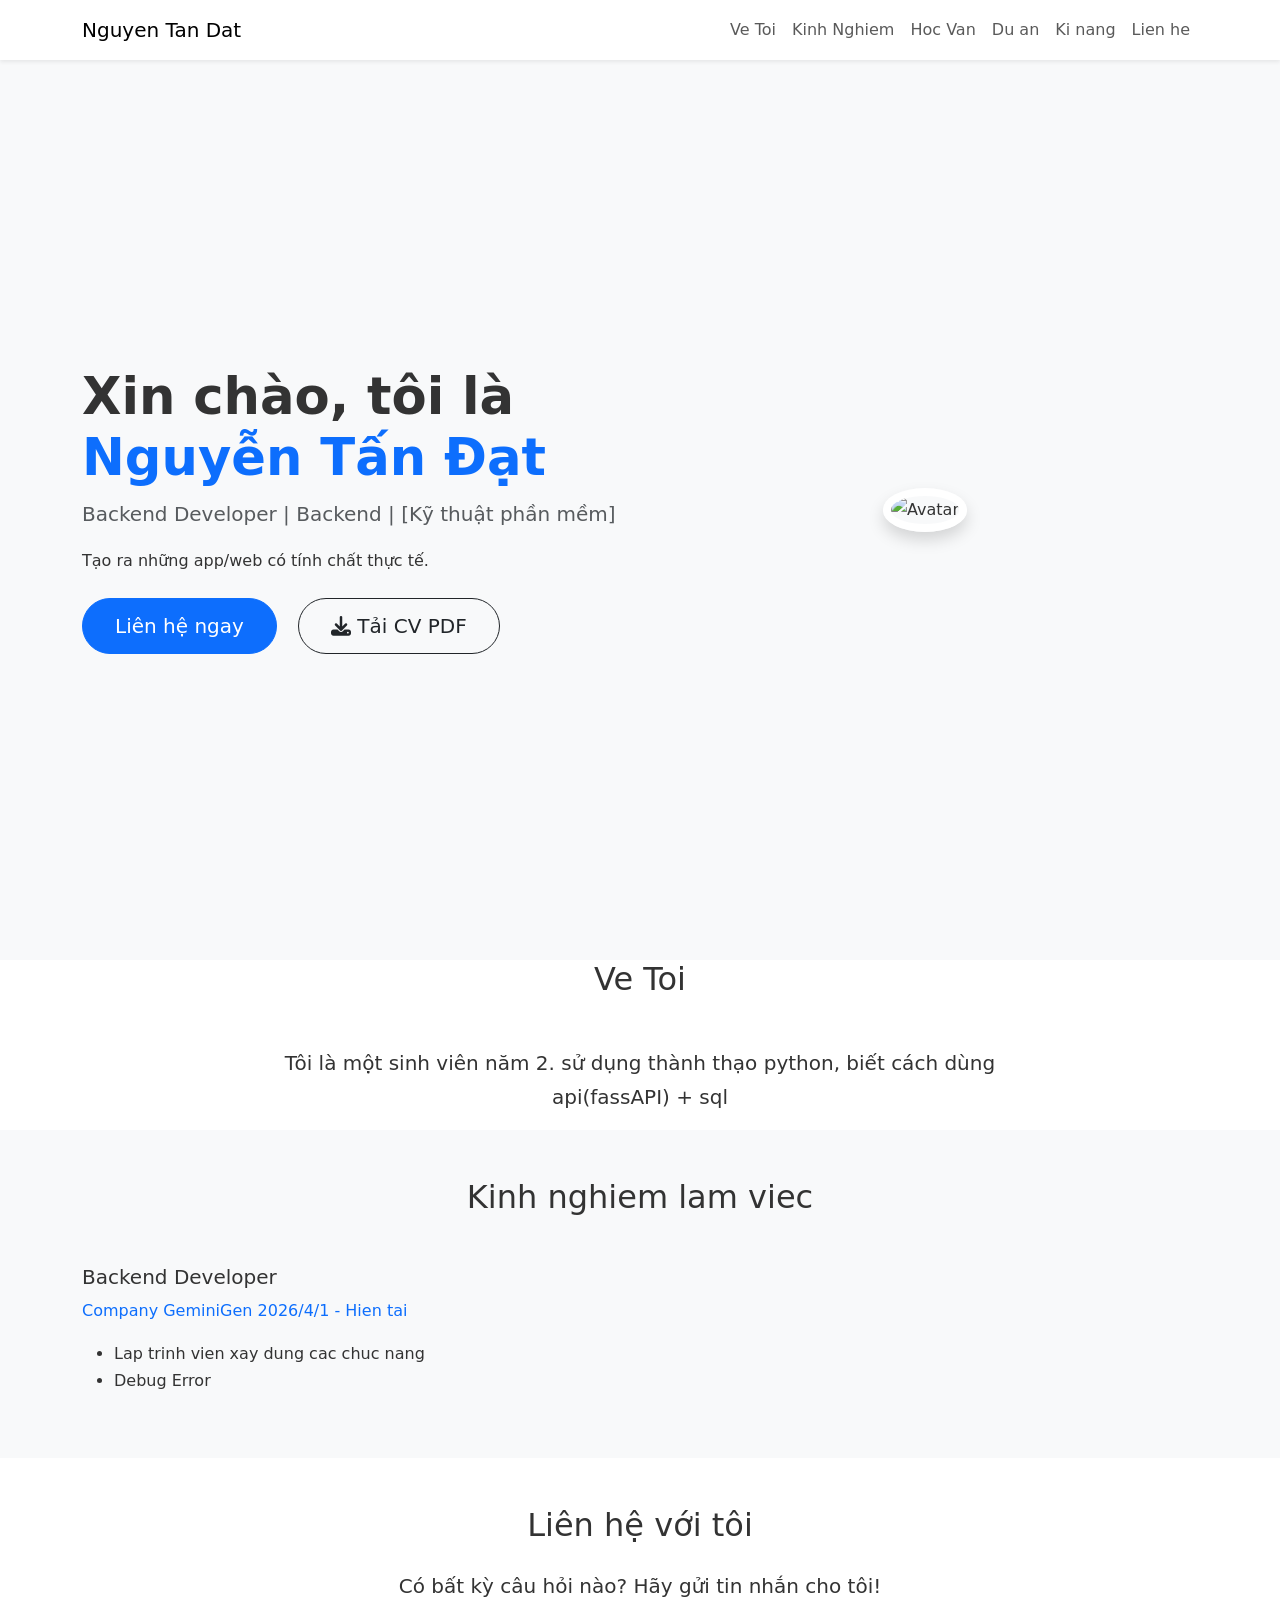
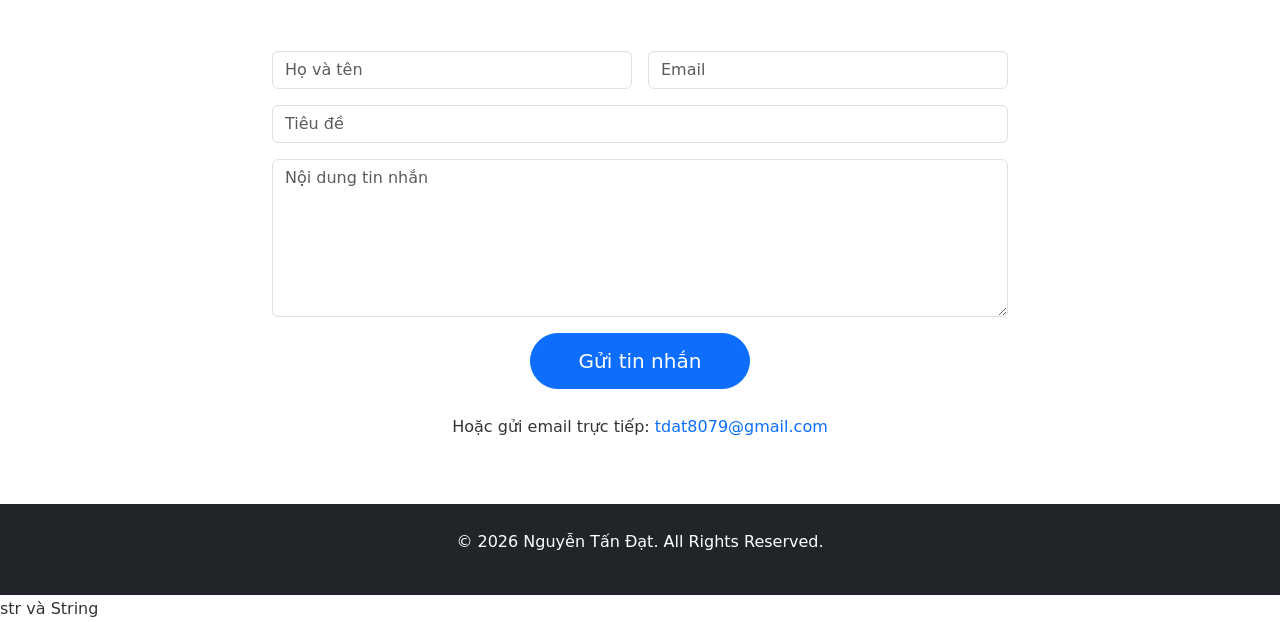
==== session_02_bootstrap/projects/portfolio_bootstrap/index.html @ 0458cf0b "[INIT] Initial commit - Project setup" ====
<!DOCTYPE html>
<html lang="en">
<head>
    <meta charset="UTF-8">
    <meta name="viewport" content="width=device-width, initial-scale=1.0">
    <title>CV- Bootstrap</title>
    <link href="https://cdn.jsdelivr.net/npm/bootstrap@5.3.0/dist/css/bootstrap.min.css"  rel="stylesheet">
    <link rel="stylesheet" href="https://cdnjs.cloudflare.com/ajax/libs/font-awesome/6.6.0/css/all.min.css">
    <link rel="stylesheet" href="css/custom_theme.css"></head>
<body>
    <!-- navbar -->
     <nav class = "navbar navbar-expand-lg navbar-light bg-white shadow-sm sticky-top">
        <div class = "container">
            <a class = "navbar-brand fm-bold"  href="#">Nguyen Tan Dat</a>
            <button class = "navbar-toggler " type = "button" data-bs-toggle = "collapse" data-bs-target = "#navbarNav">
                <span class = "navbar-toggler-icon"></span>
            </button>
            <div class = "collapse navbar-collapse" id = "navbarNav">
                <ul class = "navbar-nav ms-auto">
                    <li class = "nav-item"></li> <a class = "nav-link" href="#About">Ve Toi</a>
                    <li class = "nav-item"></li> <a class = "nav-link" href="#Experience">Kinh Nghiem</a>
                    <li class = "nav-item"></li> <a class = "nav-link" href="#Education">Hoc Van</a>
                    <li class = "nav-item"></li> <a class = "nav-link" href="#Projects">Du an</a>
                    <li class = "nav-item"></li> <a class = "nav-link" href="#Skills">Ki nang</a>
                    <li class = "nav-item"></li> <a class = "nav-link" href="#Contact">Lien he</a>
                </ul>
            </div>
        </div>
     </nav>

     <!-- Hero Section -->
      <section class = "hero bg-light py-5">
        <div class="container">
            <div class="row align-items-center">
                <div class="col-lg-6">
                    <h1 class="display-4 fw-bold">Xin chào, tôi là <span class="text-primary">Nguyễn Tấn Đạt</span></h1>
                    <p class="lead text-muted">Backend Developer | Backend | [Kỹ thuật phần mềm]</p>
                    <p class="mb-4">Tạo ra những app/web có tính chất thực tế.</p>
                    <a href="#Contact" class="btn btn-primary btn-lg me-3">Liên hệ ngay</a>
                    <a href="https://drive.google.com/..." target="_blank" class="btn btn-outline-dark btn-lg">
                        <i class="fas fa-download"></i> Tải CV PDF
                    </a>
                </div>
                <div class="col-lg-6 text-center mt-4 mt-lg-0">
                    <img src="avartar/Messi.jpg" alt="Avatar" class="img-fluid rounded-circle shadow" style="max-width: 320px; border: 8px solid white;">
                </div>
            </div>
        </div>
      </section>


  <!-- About -->
   <section>
        <div class = "container">
            <h2 class = "text-center mb-5">Ve Toi</h2>
            <div class = "row">
                <div class = "col-lg-8 mx-auto">
                    <p class = "lead text-center">
                        Tôi là một sinh viên năm 2.  sử dụng thành thạo python, biết cách dùng api(fassAPI) + sql
                    </p>
                </div>
            </div>
        </div>
   </section>

   <!-- Experience -->
    <section id = "#Experience" class = "bg-light py-5">
        <div class = "container">
            <h2 class = "text-center mb-5"> Kinh nghiem lam viec</h2>
            <div class = "row g-4">
                <div class = "col-md-6">
                    <div class = "card-body">
                        <h5>Backend Developer</h5>
                        <p class = "text-primary"> Company GeminiGen 2026/4/1 - Hien tai </p>
                        <ul>
                            <li>Lap trinh vien xay dung cac chuc nang </li>
                            <li>Debug Error</li>
                        </ul>
                    </div>
                </div>  
            </div>
        </div>
    </section>

    <!-- Contact (giống phong cách kaylapadilla) -->
    <section id="contact" class="py-5">
        <div class="container">
            <div class="row justify-content-center">
                <div class="col-lg-8">
                    <h2 class="text-center mb-4">Liên hệ với tôi</h2>
                    <p class="text-center lead mb-5">Có bất kỳ câu hỏi nào? Hãy gửi tin nhắn cho tôi!</p>
                    
                    <form action="https://formspree.io/f/your-form-id" method="POST">
                        <div class="row g-3">
                            <div class="col-md-6">
                                <input type="text" class="form-control" name="name" placeholder="Họ và tên" required>
                            </div>
                            <div class="col-md-6">
                                <input type="email" class="form-control" name="email" placeholder="Email" required>
                            </div>
                            <div class="col-12">
                                <input type="text" class="form-control" name="subject" placeholder="Tiêu đề">
                            </div>
                            <div class="col-12">
                                <textarea class="form-control" name="message" rows="6" placeholder="Nội dung tin nhắn" required></textarea>
                            </div>
                            <div class="col-12 text-center">
                                <button type="submit" class="btn btn-primary btn-lg px-5">Gửi tin nhắn</button>
                            </div>
                        </div>
                    </form>

                    <div class="text-center mt-4">
                        <p>Hoặc gửi email trực tiếp: <a href="mailto:tdat8079@gmail.com" class="text-decoration-none">tdat8079@gmail.com</a></p>
                    </div>
                </div>
            </div>
        </div>
    </section>
    <!-- Footer -->
    <footer class="bg-dark text-white py-4">
        <div class="container text-center">
            <p>&copy; 2026 Nguyễn Tấn Đạt. All Rights Reserved.</p>
        </div>
    </footer>

    <!-- Bootstrap JS Bundle (chỉ cần cho responsive navbar, không ảnh hưởng logic) -->
    <script src="https://cdn.jsdelivr.net/npm/bootstrap@5.3.3/dist/js/bootstrap.bundle.min.js"></script>
</body>
</html>


str và String
---- session_02_bootstrap/projects/portfolio_bootstrap/css/custom_theme.css ----
body {
    font-family: 'Segoe UI', system-ui, sans-serif;
    line-height: 1.7;
    color: #333;
}

.navbar {
    transition: all 0.3s;
}

.hero {
    min-height: 100vh;
    display: flex;
    align-items: center;
}

.hero h1 {
    font-size: 3.2rem;
}

.card {
    transition: transform 0.3s, box-shadow 0.3s;
}

.card:hover {
    transform: translateY(-8px);
    box-shadow: 0 15px 30px rgba(0,0,0,0.1) !important;
}

section {
    scroll-margin-top: 80px;
}

.btn {
    border-radius: 50px;
    padding: 12px 32px;
}

/* Responsive */
@media (max-width: 768px) {
    .hero h1 {
        font-size: 2.5rem;
    }
}
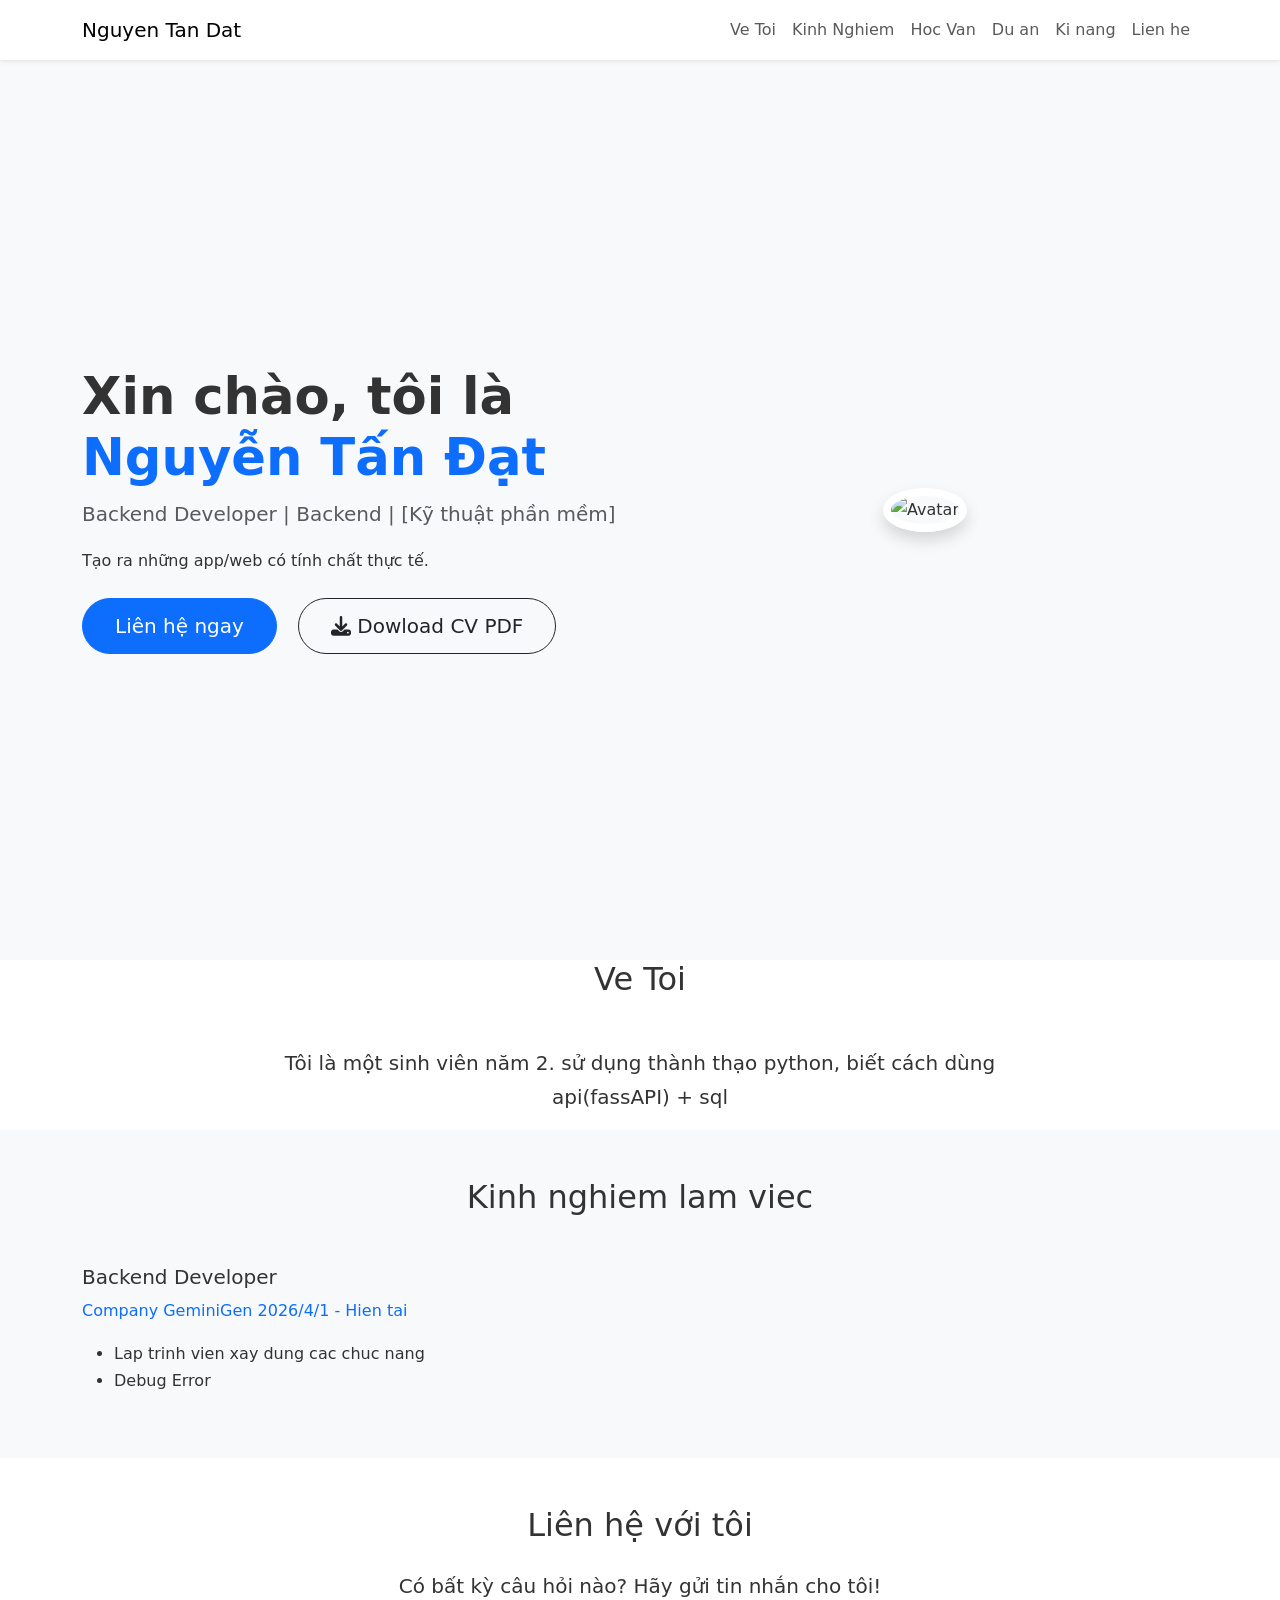
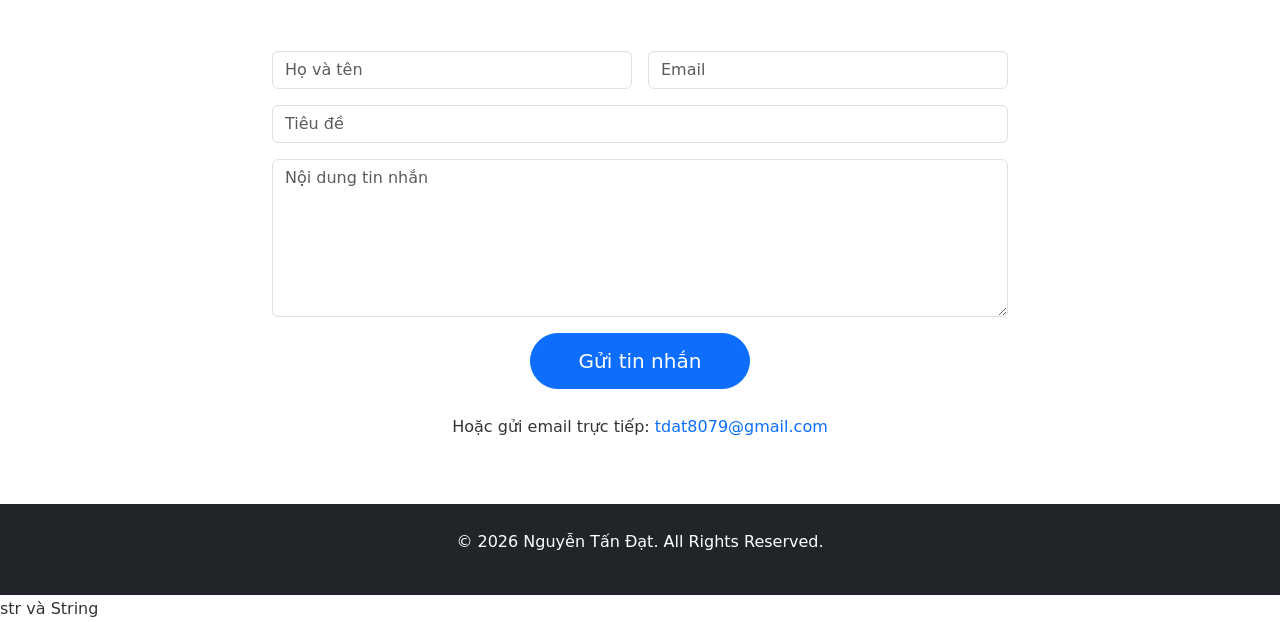
==== commit e2d753f8: "update code" ====
--- a/session_02_bootstrap/projects/portfolio_bootstrap/index.html
+++ b/session_02_bootstrap/projects/portfolio_bootstrap/index.html
@@ -38,7 +38,7 @@
                     <p class="mb-4">Tạo ra những app/web có tính chất thực tế.</p>
                     <a href="#Contact" class="btn btn-primary btn-lg me-3">Liên hệ ngay</a>
                     <a href="https://drive.google.com/..." target="_blank" class="btn btn-outline-dark btn-lg">
-                        <i class="fas fa-download"></i> Tải CV PDF
+                        <i class="fas fa-download"></i> Dowload CV PDF
                     </a>
                 </div>
                 <div class="col-lg-6 text-center mt-4 mt-lg-0">
